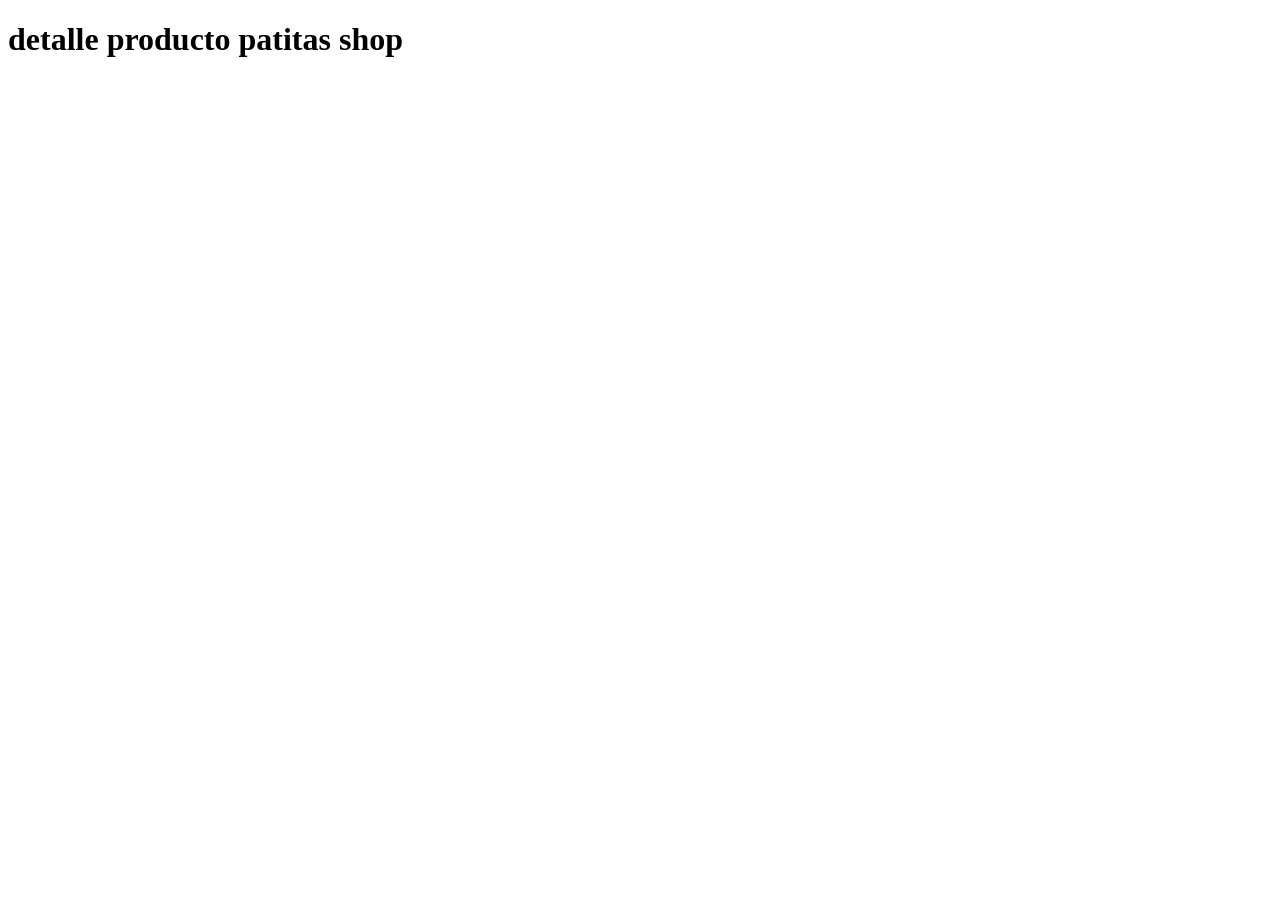
==== detalle-producto.html @ d8483854 "Crear estructura inicial de detalle-producto patitas shop" ====
<!DOCTYPE html>
<html lang="es">
<head>
    <meta charset="UTF-8">
    <meta name="viewport" content="width=device-width, initial-scale=1.0">
    <title>Registro - Patitas Shop</title>
</head>

<body>

    <h1>detalle producto patitas shop</h1>

</body>
</html>
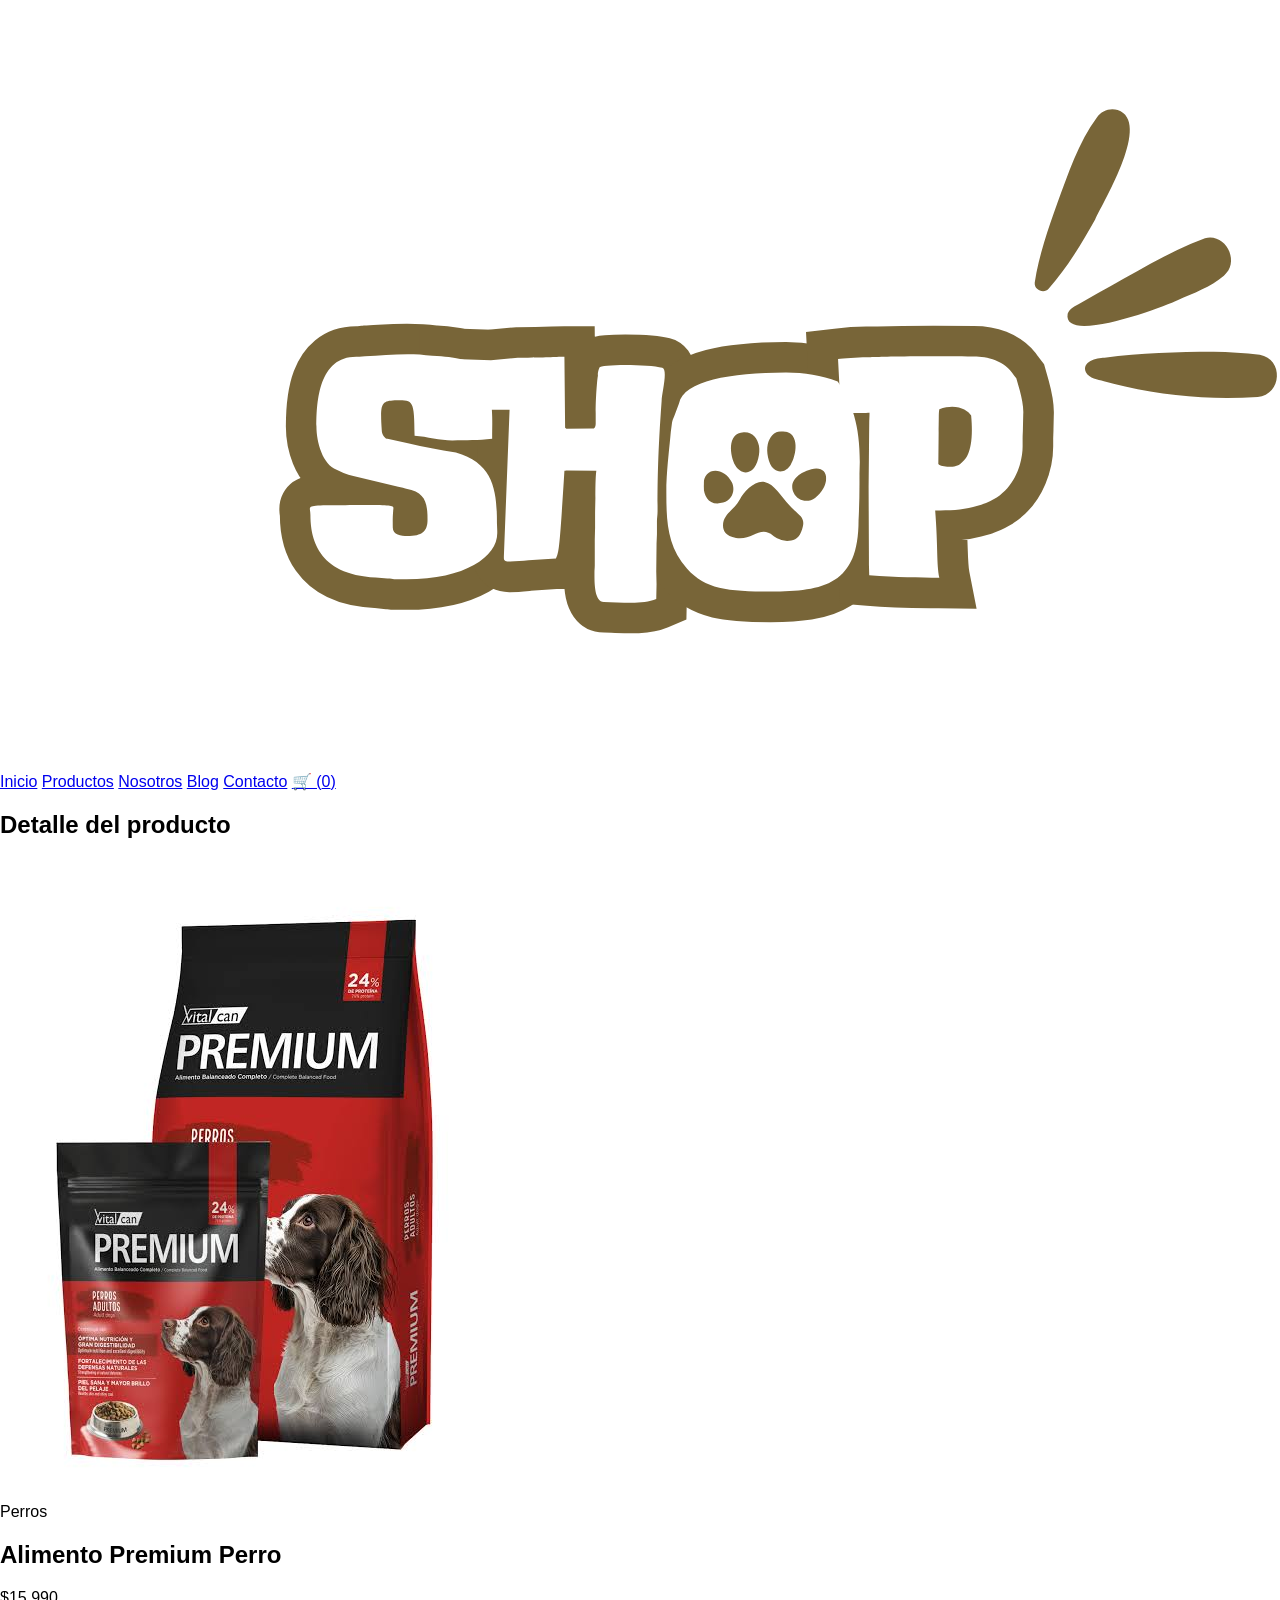
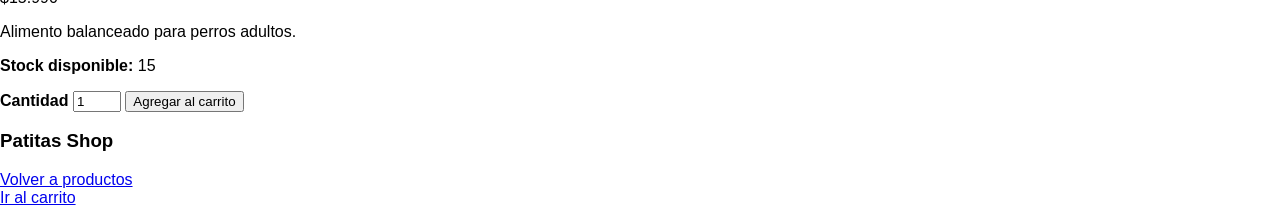
==== commit 962dbe5e: "Implementar estructura de página de detalle-productos" ====
--- a/detalle-producto.html
+++ b/detalle-producto.html
@@ -1,14 +1,43 @@
 <!DOCTYPE html>
 <html lang="es">
-<head>
-    <meta charset="UTF-8">
-    <meta name="viewport" content="width=device-width, initial-scale=1.0">
-    <title>Registro - Patitas Shop</title>
-</head>
-
-<body>
-
-    <h1>detalle producto patitas shop</h1>
-
-</body>
+    <head>
+        <meta charset="UTF-8">
+        <meta name="viewport" content="width=device-width, initial-scale=1.0">
+        <title>Patitas Shop | Detalle producto</title>
+        <link rel="stylesheet" href="css/estilos.css">
+        <link href="https://fonts.googleapis.com/css2?family=Fredoka:wght@500;600;700&display=swap" rel="stylesheet">
+    </head>
+    <body>
+        <header class="navbar">
+            <a href="index.html">
+                <img src="img/patitashop2.png" alt="Patitas Shop" class="logo-img">
+            </a>
+            <nav class="nav-links">
+                <a href="index.html">Inicio</a>
+                <a href="productos.html">Productos</a>
+                <a href="nosotros.html">Nosotros</a>
+                <a href="blogs.html">Blog</a>
+                <a href="contacto.html">Contacto</a>
+                <a class="cart-link" href="carrito.html">🛒 (<span class="cart-count">0</span>)</a>
+            </nav>
+        </header>
+        <main>
+            <section class="page-header">
+                <h1>Detalle del producto</h1>
+            </section>
+            <section id="detalle-producto" class="detail"></section>
+        </main>
+        <footer class="footer">
+            <div>
+                <h3>Patitas Shop</h3>
+            </div>
+            <div class="footer-center">
+                <a href="productos.html">Volver a productos</a>
+            </div>
+            <div class="footer-right">
+                <a href="carrito.html">Ir al carrito</a>
+            </div>
+        </footer>
+        <script src="js/app.js"></script>
+    </body>
 </html>
--- a/css/estilos.css
+++ b/css/estilos.css
@@ -0,0 +1,6 @@
+/* Estilos principales de Patitas Shop */
+
+body {
+    margin: 0;
+    font-family: Arial, sans-serif;
+}
